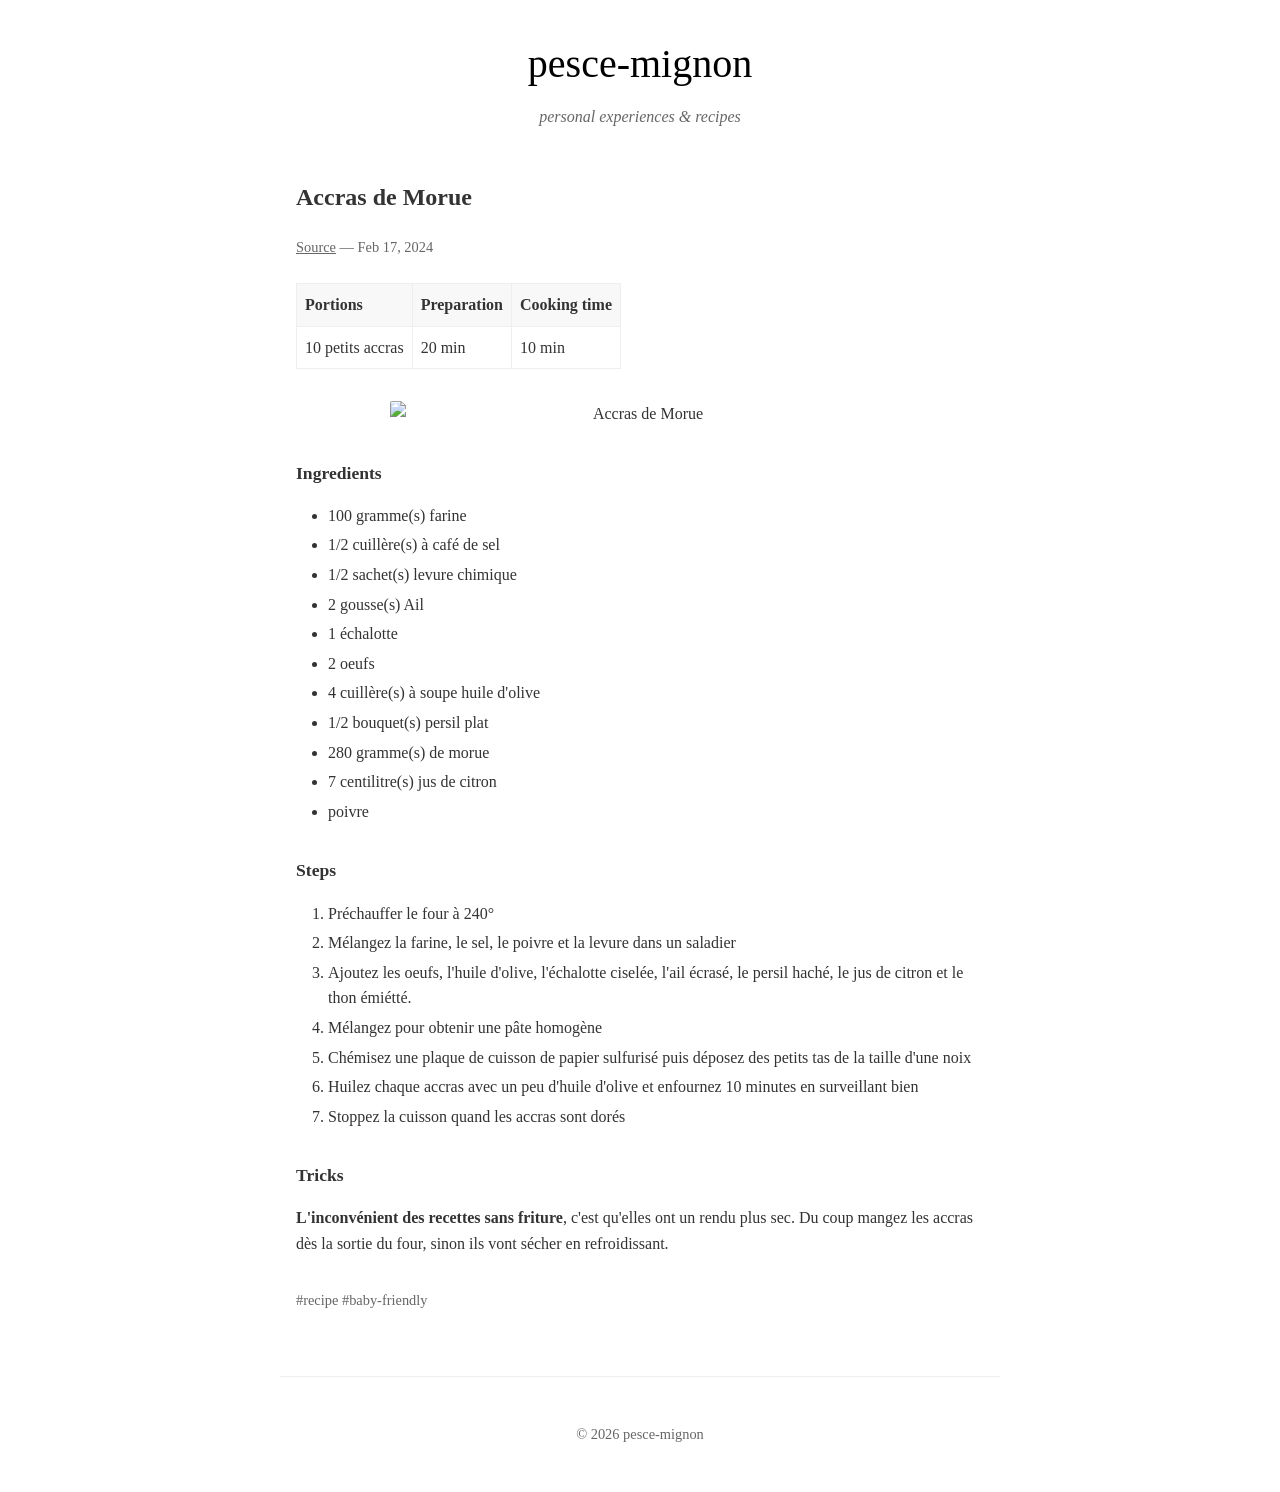
==== recipes/accras-de-morue.html @ b416a96f "Add 5 recipes HTML files and updated styling - Chou rouge aux marrons (JPS) - Bretzels (Alsatian) - " ====
<!DOCTYPE html>
<html lang="en">
<head>
    <meta charset="UTF-8">
    <meta name="viewport" content="width=device-width, initial-scale=1.0">
    <title>Accras de Morue - pesce-mignon</title>
    <link rel="stylesheet" href="../style.css">
</head>
<body>
    <header>
        <h1><a href="/">pesce-mignon</a></h1>
        <p class="subtitle">personal experiences & recipes</p>
    </header>
    
    <main>
        <article class="content">
            <h2>Accras de Morue</h2>
            <p class="meta"><a href="https://www.marciatack.fr/acras-de-thon-au-four/">Source</a> &mdash; <time datetime="2024-02-17">Feb 17, 2024</time></p>
            
            <table class="table-meta">
                <tr><th>Portions</th><th>Preparation</th><th>Cooking time</th></tr>
                <tr><td>10 petits accras</td><td>20 min</td><td>10 min</td></tr>
            </table>
            
            <figure>
                <img src="../assets/accras-au-four.jpg" alt="Accras de Morue" style="max-width: 500px;">
            </figure>
            
            <h3>Ingredients</h3>
            <ul>
                <li>100 gramme(s) farine</li>
                <li>1/2 cuillère(s) à café de sel</li>
                <li>1/2 sachet(s) levure chimique</li>
                <li>2 gousse(s) Ail</li>
                <li>1 échalotte</li>
                <li>2 oeufs</li>
                <li>4 cuillère(s) à soupe huile d'olive</li>
                <li>1/2 bouquet(s) persil plat</li>
                <li>280 gramme(s) de morue</li>
                <li>7 centilitre(s) jus de citron</li>
                <li>poivre</li>
            </ul>
            
            <h3>Steps</h3>
            <ol>
                <li>Préchauffer le four à 240°</li>
                <li>Mélangez la farine, le sel, le poivre et la levure dans un saladier</li>
                <li>Ajoutez les oeufs, l'huile d'olive, l'échalotte ciselée, l'ail écrasé, le persil haché, le jus de citron et le thon émiétté.</li>
                <li>Mélangez pour obtenir une pâte homogène</li>
                <li>Chémisez une plaque de cuisson de papier sulfurisé puis déposez des petits tas de la taille d'une noix</li>
                <li>Huilez chaque accras avec un peu d'huile d'olive et enfournez 10 minutes en surveillant bien</li>
                <li>Stoppez la cuisson quand les accras sont dorés</li>
            </ol>
            
            <h3>Tricks</h3>
            <p><strong>L'inconvénient des recettes sans friture</strong>, c'est qu'elles ont un rendu plus sec. Du coup mangez les accras dès la sortie du four, sinon ils vont sécher en refroidissant.</p>
            
            <p class="tags"><a href="/recipes/">#recipe</a> <a href="/tags/baby-friendly/">#baby-friendly</a></p>
        </article>
    </main>
    
    <footer>
        <p>© <span id="year"></span> pesce-mignon</p>
    </footer>
    
    <script>
        document.getElementById('year').textContent = new Date().getFullYear();
    </script>
</body>
</html>
---- style.css ----
body {
    font-family: Georgia, "Times New Roman", serif;
    line-height: 1.6;
    max-width: 720px;
    margin: 0 auto;
    padding: 2rem;
    color: #333;
    background: #fff;
}

header {
    margin-bottom: 3rem;
    text-align: center;
}

header h1 {
    font-size: 2.5rem;
    font-weight: normal;
    margin: 0;
}

header h1 a {
    color: #000;
    text-decoration: none;
}

header h1 a:hover {
    text-decoration: underline;
}

.subtitle {
    margin: 0.5rem 0 0;
    color: #666;
    font-style: italic;
}

main {
    padding: 0 1rem;
}

.content {
    padding: 0;
}

.post-list {
    list-style: none;
    padding: 0;
}

.post-list li {
    margin: 1rem 0;
    padding: 0;
}

.post-list a {
    color: #000;
    text-decoration: none;
    font-size: 1.1rem;
}

.post-list a:hover {
    text-decoration: underline;
}

.table-meta {
    margin: 1.5rem 0;
    border-collapse: collapse;
}

.table-meta th,
.table-meta td {
    padding: 0.5rem;
    border: 1px solid #eee;
    text-align: left;
}

.table-meta th {
    background: #f8f8f8;
}

figure {
    margin: 2rem 0;
    text-align: center;
}

figure img {
    max-width: 100%;
    height: auto;
    display: block;
    margin: 0 auto;
    border-radius: 2px;
}

.meta {
    color: #666;
    font-size: 0.9rem;
    margin: 0.5rem 0 1.5rem;
}

.meta a {
    color: #666;
}

.meta a:hover {
    text-decoration: underline;
}

h3 {
    margin-top: 2rem;
    margin-bottom: 1rem;
    font-size: 1.1rem;
}

ul, ol {
    margin: 0 0 1.5rem 0;
    padding-left: 2rem;
}

li {
    margin: 0.25rem 0;
}

.tags {
    margin-top: 2rem;
    color: #666;
    font-size: 0.9rem;
}

.tags a {
    color: #666;
    text-decoration: none;
}

.tags a:hover {
    text-decoration: underline;
}

footer {
    margin-top: 4rem;
    padding-top: 2rem;
    border-top: 1px solid #eee;
    text-align: center;
    color: #666;
    font-size: 0.9rem;
}

@media (max-width: 600px) {
    body {
        padding: 1rem;
    }
    header h1 {
        font-size: 2rem;
    }
    .table-meta th,
    .table-meta td {
        padding: 0.3rem;
        font-size: 0.85rem;
    }
}
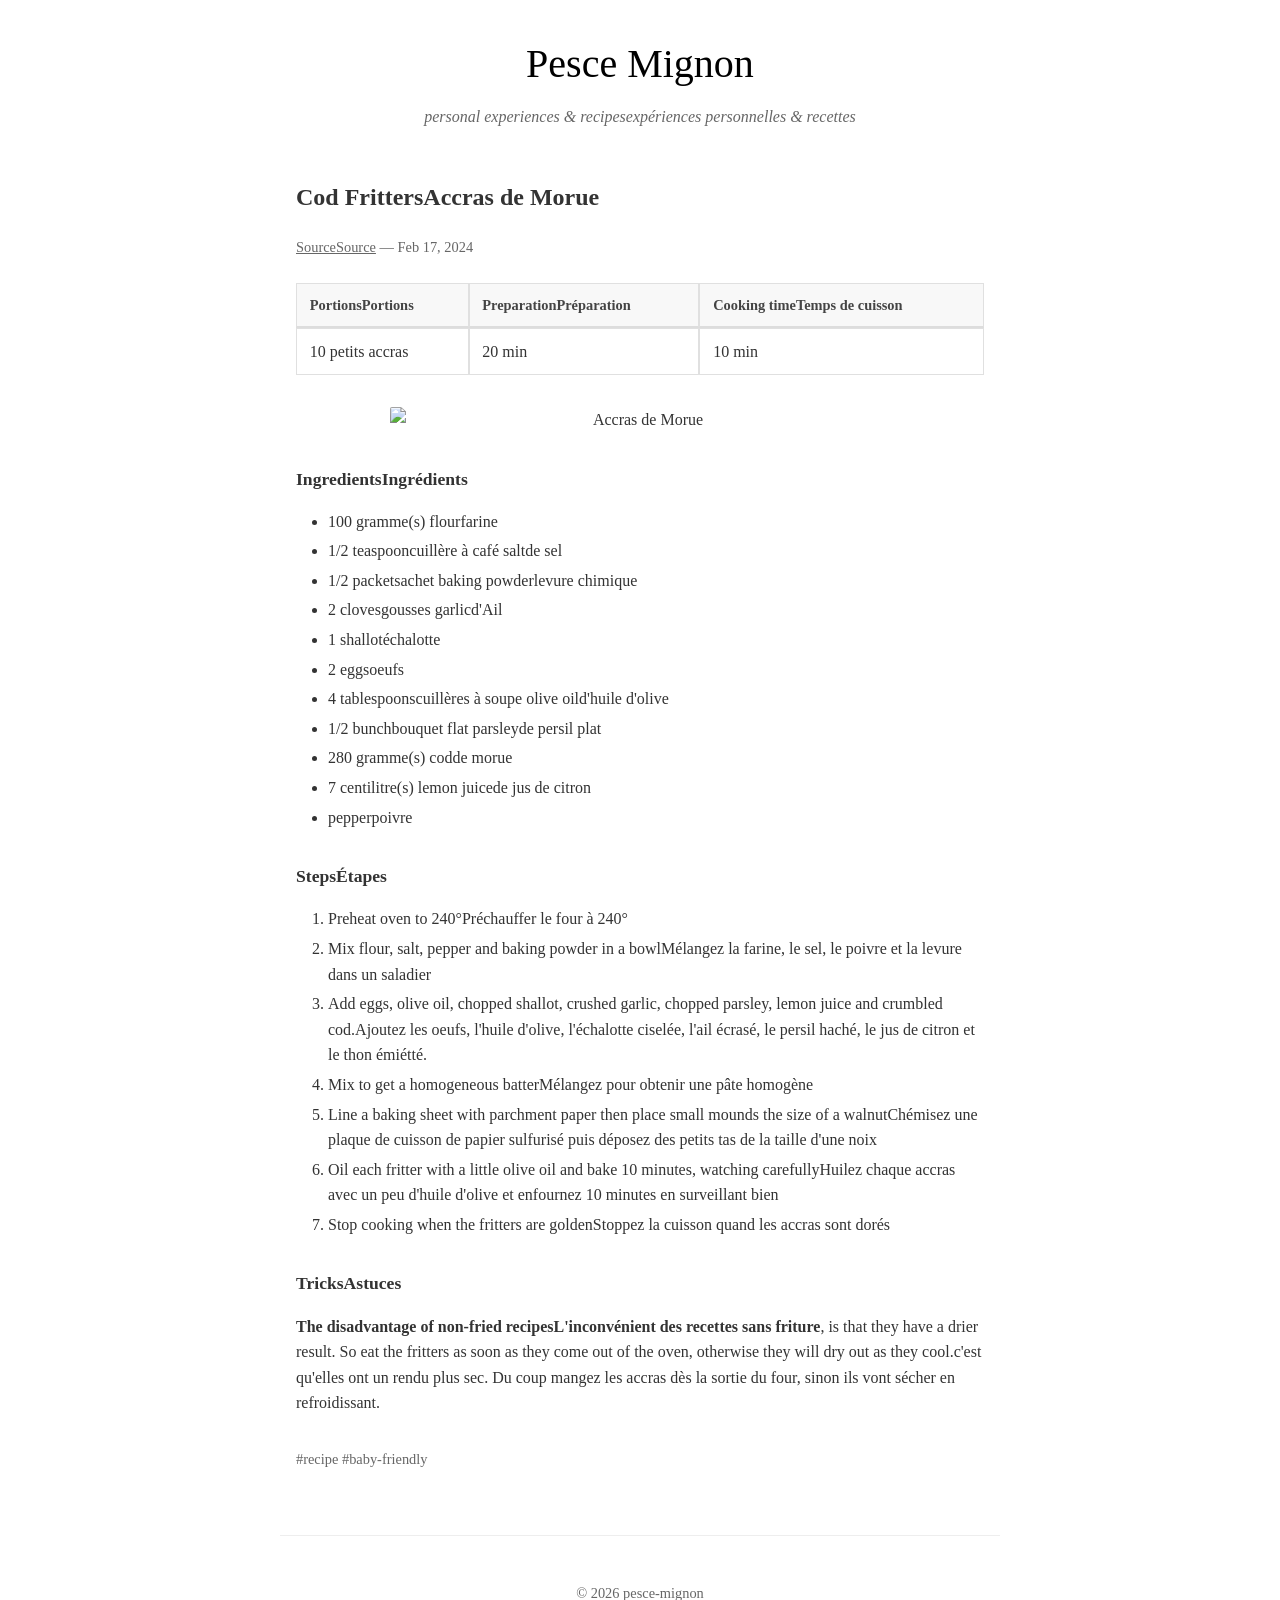
==== commit 4a946461: "Add bilingual support with language switcher - Add js/lang.js for EN/FR language toggle - Update ind" ====
--- a/recipes/accras-de-morue.html
+++ b/recipes/accras-de-morue.html
@@ -3,57 +3,65 @@
 <head>
     <meta charset="UTF-8">
     <meta name="viewport" content="width=device-width, initial-scale=1.0">
-    <title>Accras de Morue - pesce-mignon</title>
+    <title>Accras de Morue - Pesce Mignon</title>
     <link rel="stylesheet" href="../style.css">
 </head>
 <body>
     <header>
-        <h1><a href="/">pesce-mignon</a></h1>
-        <p class="subtitle">personal experiences & recipes</p>
+        <h1><a href="/">Pesce Mignon</a></h1>
+        <p class="subtitle"><span class="en-text">personal experiences & recipes</span><span class="fr-text">expériences personnelles & recettes</span></p>
     </header>
     
     <main>
         <article class="content">
-            <h2>Accras de Morue</h2>
-            <p class="meta"><a href="https://www.marciatack.fr/acras-de-thon-au-four/">Source</a> &mdash; <time datetime="2024-02-17">Feb 17, 2024</time></p>
+            <h2><span class="en-text">Cod Fritters</span><span class="fr-text">Accras de Morue</span></h2>
+            <p class="meta"><a href="https://www.marciatack.fr/acras-de-thon-au-four/"><span class="en-text">Source</span><span class="fr-text">Source</span></a> &mdash; <time datetime="2024-02-17">Feb 17, 2024</time></p>
             
             <table class="table-meta">
-                <tr><th>Portions</th><th>Preparation</th><th>Cooking time</th></tr>
-                <tr><td>10 petits accras</td><td>20 min</td><td>10 min</td></tr>
+                <tr>
+                    <th><span class="en-text">Portions</span><span class="fr-text">Portions</span></th>
+                    <th><span class="en-text">Preparation</span><span class="fr-text">Préparation</span></th>
+                    <th><span class="en-text">Cooking time</span><span class="fr-text">Temps de cuisson</span></th>
+                </tr>
+                <tr>
+                    <td>10 petits accras</td>
+                    <td>20 min</td>
+                    <td>10 min</td>
+                </tr>
             </table>
             
             <figure>
                 <img src="../assets/accras-au-four.jpg" alt="Accras de Morue" style="max-width: 500px;">
             </figure>
             
-            <h3>Ingredients</h3>
+            <h3><span class="en-text">Ingredients</span><span class="fr-text">Ingrédients</span></h3>
             <ul>
-                <li>100 gramme(s) farine</li>
-                <li>1/2 cuillère(s) à café de sel</li>
-                <li>1/2 sachet(s) levure chimique</li>
-                <li>2 gousse(s) Ail</li>
-                <li>1 échalotte</li>
-                <li>2 oeufs</li>
-                <li>4 cuillère(s) à soupe huile d'olive</li>
-                <li>1/2 bouquet(s) persil plat</li>
-                <li>280 gramme(s) de morue</li>
-                <li>7 centilitre(s) jus de citron</li>
-                <li>poivre</li>
+                <li>100 gramme(s) <span class="en-text">flour</span><span class="fr-text">farine</span></li>
+                <li>1/2 <span class="en-text">teaspoon</span><span class="fr-text">cuillère à café</span> <span class="en-text">salt</span><span class="fr-text">de sel</span></li>
+                <li>1/2 <span class="en-text">packet</span><span class="fr-text">sachet</span> <span class="en-text">baking powder</span><span class="fr-text">levure chimique</span></li>
+                <li>2 <span class="en-text">cloves</span><span class="fr-text">gousses</span> <span class="en-text">garlic</span><span class="fr-text">d'Ail</span></li>
+                <li>1 <span class="en-text">shallot</span><span class="fr-text">échalotte</span></li>
+                <li>2 <span class="en-text">eggs</span><span class="fr-text">oeufs</span></li>
+                <li>4 <span class="en-text">tablespoons</span><span class="fr-text">cuillères à soupe</span> <span class="en-text">olive oil</span><span class="fr-text">d'huile d'olive</span></li>
+                <li>1/2 <span class="en-text">bunch</span><span class="fr-text">bouquet</span> <span class="en-text">flat parsley</span><span class="fr-text">de persil plat</span></li>
+                <li>280 gramme(s) <span class="en-text">cod</span><span class="fr-text">de morue</span></li>
+                <li>7 centilitre(s) <span class="en-text">lemon juice</span><span class="fr-text">de jus de citron</span></li>
+                <li><span class="en-text">pepper</span><span class="fr-text">poivre</span></li>
             </ul>
             
-            <h3>Steps</h3>
+            <h3><span class="en-text">Steps</span><span class="fr-text">Étapes</span></h3>
             <ol>
-                <li>Préchauffer le four à 240°</li>
-                <li>Mélangez la farine, le sel, le poivre et la levure dans un saladier</li>
-                <li>Ajoutez les oeufs, l'huile d'olive, l'échalotte ciselée, l'ail écrasé, le persil haché, le jus de citron et le thon émiétté.</li>
-                <li>Mélangez pour obtenir une pâte homogène</li>
-                <li>Chémisez une plaque de cuisson de papier sulfurisé puis déposez des petits tas de la taille d'une noix</li>
-                <li>Huilez chaque accras avec un peu d'huile d'olive et enfournez 10 minutes en surveillant bien</li>
-                <li>Stoppez la cuisson quand les accras sont dorés</li>
+                <li><span class="en-text">Preheat oven to 240°</span><span class="fr-text">Préchauffer le four à 240°</span></li>
+                <li><span class="en-text">Mix flour, salt, pepper and baking powder in a bowl</span><span class="fr-text">Mélangez la farine, le sel, le poivre et la levure dans un saladier</span></li>
+                <li><span class="en-text">Add eggs, olive oil, chopped shallot, crushed garlic, chopped parsley, lemon juice and crumbled cod.</span><span class="fr-text">Ajoutez les oeufs, l'huile d'olive, l'échalotte ciselée, l'ail écrasé, le persil haché, le jus de citron et le thon émiétté.</span></li>
+                <li><span class="en-text">Mix to get a homogeneous batter</span><span class="fr-text">Mélangez pour obtenir une pâte homogène</span></li>
+                <li><span class="en-text">Line a baking sheet with parchment paper then place small mounds the size of a walnut</span><span class="fr-text">Chémisez une plaque de cuisson de papier sulfurisé puis déposez des petits tas de la taille d'une noix</span></li>
+                <li><span class="en-text">Oil each fritter with a little olive oil and bake 10 minutes, watching carefully</span><span class="fr-text">Huilez chaque accras avec un peu d'huile d'olive et enfournez 10 minutes en surveillant bien</span></li>
+                <li><span class="en-text">Stop cooking when the fritters are golden</span><span class="fr-text">Stoppez la cuisson quand les accras sont dorés</span></li>
             </ol>
             
-            <h3>Tricks</h3>
-            <p><strong>L'inconvénient des recettes sans friture</strong>, c'est qu'elles ont un rendu plus sec. Du coup mangez les accras dès la sortie du four, sinon ils vont sécher en refroidissant.</p>
+            <h3><span class="en-text">Tricks</span><span class="fr-text">Astuces</span></h3>
+            <p><strong><span class="en-text">The disadvantage of non-fried recipes</span><span class="fr-text">L'inconvénient des recettes sans friture</span></strong>, <span class="en-text">is that they have a drier result. So eat the fritters as soon as they come out of the oven, otherwise they will dry out as they cool.</span><span class="fr-text">c'est qu'elles ont un rendu plus sec. Du coup mangez les accras dès la sortie du four, sinon ils vont sécher en refroidissant.</span></p>
             
             <p class="tags"><a href="/recipes/">#recipe</a> <a href="/tags/baby-friendly/">#baby-friendly</a></p>
         </article>
@@ -63,6 +71,7 @@
         <p>© <span id="year"></span> pesce-mignon</p>
     </footer>
     
+    <script src="../js/lang.js"></script>
     <script>
         document.getElementById('year').textContent = new Date().getFullYear();
     </script>
--- a/style.css
+++ b/style.css
@@ -11,6 +11,7 @@
 header {
     margin-bottom: 3rem;
     text-align: center;
+    position: relative;
 }
 
 header h1 {
@@ -34,6 +35,40 @@
     font-style: italic;
 }
 
+.lang-switcher {
+    position: absolute;
+    top: 0;
+    right: 0;
+    font-size: 0.9rem;
+}
+
+.lang-switcher a {
+    color: #666;
+    text-decoration: none;
+    padding: 0.2rem 0.4rem;
+    border: 1px solid #eee;
+    border-radius: 3px;
+    margin-left: 0.2rem;
+}
+
+.lang-switcher a:hover {
+    background: #f5f5f5;
+}
+
+.lang-switcher a.active {
+    color: #000;
+    border-color: #ccc;
+    font-weight: 600;
+}
+
+html.en-lang .fr-text {
+    display: none;
+}
+
+html.fr-lang .en-text {
+    display: none;
+}
+
 main {
     padding: 0 1rem;
 }
@@ -64,18 +99,38 @@
 
 .table-meta {
     margin: 1.5rem 0;
-    border-collapse: collapse;
+    border-collapse: separate;
+    border-spacing: 0;
+    width: 100%;
+    max-width: 100%;
+    overflow: hidden;
 }
 
 .table-meta th,
 .table-meta td {
-    padding: 0.5rem;
-    border: 1px solid #eee;
+    padding: 0.6rem 0.8rem;
+    border: 1px solid #e0e0e0;
     text-align: left;
 }
 
 .table-meta th {
     background: #f8f8f8;
+    font-weight: 600;
+    font-size: 0.9rem;
+    color: #444;
+    border-bottom: 2px solid #ddd;
+}
+
+.table-meta tr:last-child td {
+    border-bottom: 1px solid #e0e0e0;
+}
+
+.table-meta tr:not(:last-child) td {
+    border-bottom: 1px solid #e0e0e0;
+}
+
+.table-meta tr:hover {
+    background: #fafafa;
 }
 
 figure {
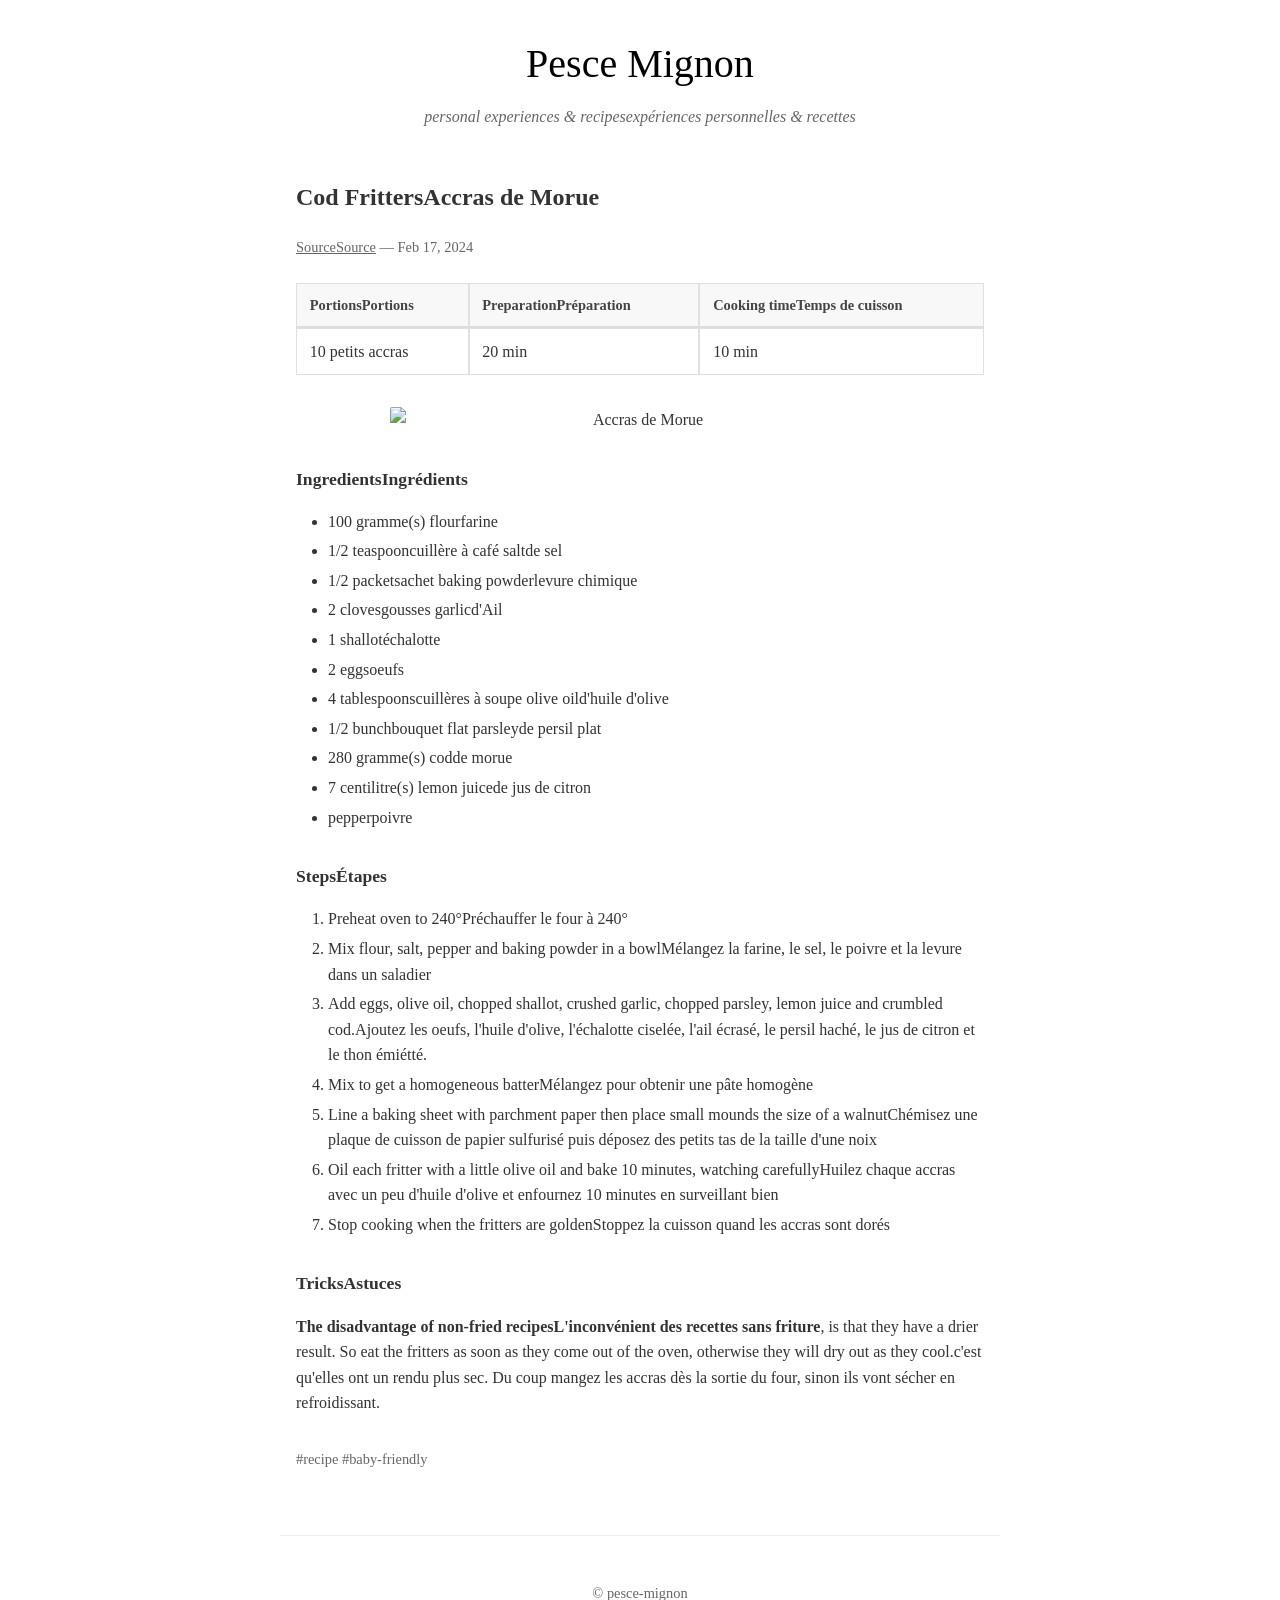
==== commit d0d8c7a5: "Add include system for shared headers and footers - Create includes/header.html and includes/footer." ====
--- a/recipes/accras-de-morue.html
+++ b/recipes/accras-de-morue.html
@@ -7,10 +7,7 @@
     <link rel="stylesheet" href="../style.css">
 </head>
 <body>
-    <header>
-        <h1><a href="/">Pesce Mignon</a></h1>
-        <p class="subtitle"><span class="en-text">personal experiences & recipes</span><span class="fr-text">expériences personnelles & recettes</span></p>
-    </header>
+    <div data-include="../includes/header.html"></div>
     
     <main>
         <article class="content">
@@ -63,17 +60,13 @@
             <h3><span class="en-text">Tricks</span><span class="fr-text">Astuces</span></h3>
             <p><strong><span class="en-text">The disadvantage of non-fried recipes</span><span class="fr-text">L'inconvénient des recettes sans friture</span></strong>, <span class="en-text">is that they have a drier result. So eat the fritters as soon as they come out of the oven, otherwise they will dry out as they cool.</span><span class="fr-text">c'est qu'elles ont un rendu plus sec. Du coup mangez les accras dès la sortie du four, sinon ils vont sécher en refroidissant.</span></p>
             
-            <p class="tags"><a href="/recipes/">#recipe</a> <a href="/tags/baby-friendly/">#baby-friendly</a></p>
+            <p class="tags"><a href="../recipes/">#recipe</a> <a href="../tags/baby-friendly/">#baby-friendly</a></p>
         </article>
     </main>
     
-    <footer>
-        <p>© <span id="year"></span> pesce-mignon</p>
-    </footer>
+    <div data-include="../includes/footer.html"></div>
     
     <script src="../js/lang.js"></script>
-    <script>
-        document.getElementById('year').textContent = new Date().getFullYear();
-    </script>
+    <script src="../js/includes.js"></script>
 </body>
 </html>
